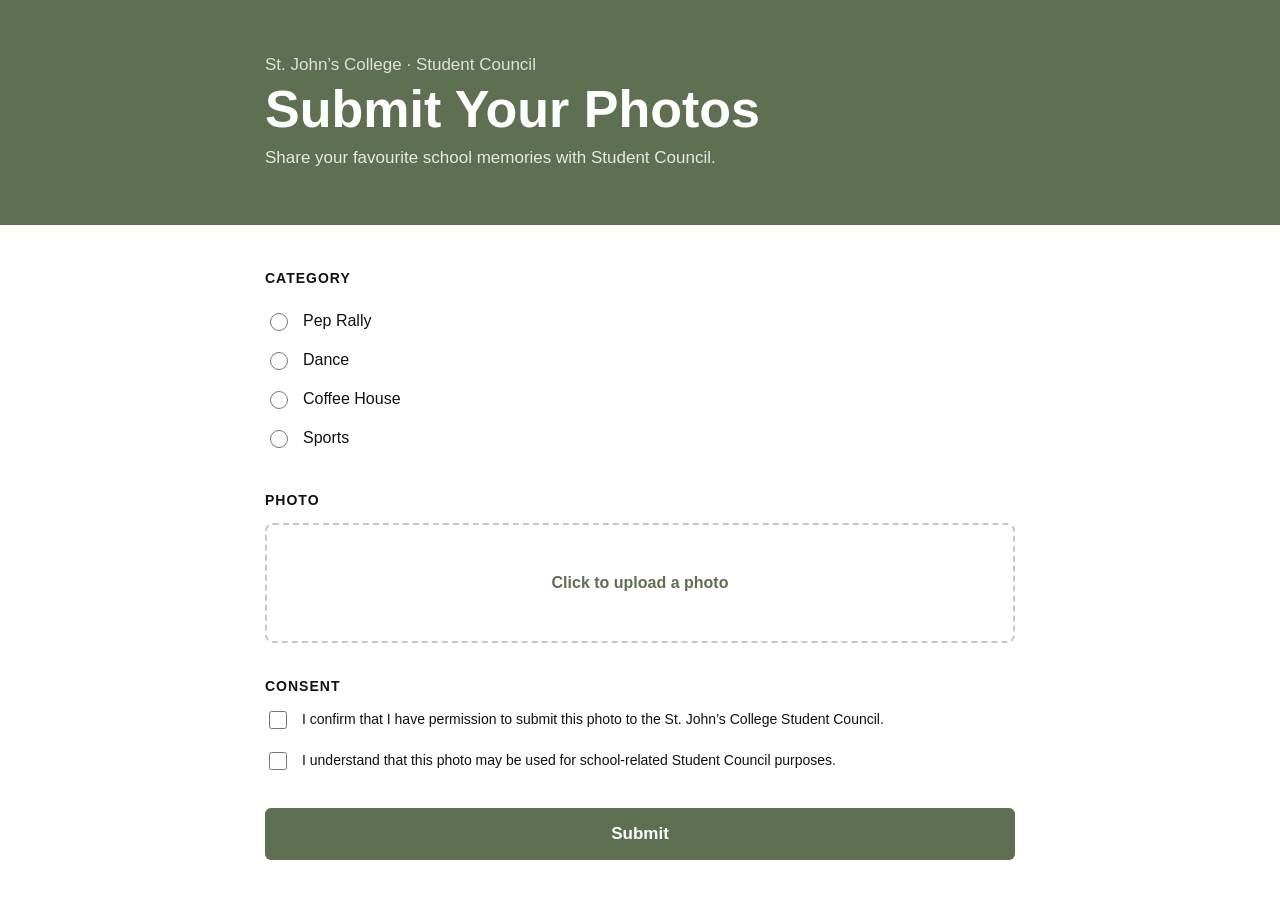
==== submit.html @ 18cf5a70 "Update submit.html" ====
<!DOCTYPE html>
<html lang="en">

<head>
    <meta charset="UTF-8">
    <meta name="viewport" content="width=device-width, initial-scale=1.0">

    <title>Submit a Photo</title>

    <link rel="stylesheet" href="style.css">
</head>

<body>

    <!-- =========================
         GREEN TOP SECTION
         ========================= -->

    <section class="hero">

        <div class="hero-content">

            <p class="school-name">
                St. John’s College · Student Council
            </p>

            <h1>
                Submit Your Photos
            </h1>

            <p class="subtitle">
                Share your favourite school memories with Student Council.
            </p>

        </div>

    </section>


    <!-- =========================
         WHITE CONTENT SECTION
         ========================= -->

    <main class="content">

        <div class="form-container">


            <!-- =========================
                 CATEGORY
                 ========================= -->

            <div class="field">

                <span class="field-title">
                    CATEGORY
                </span>


                <!-- Pep Rally -->

                <label class="option">

                    <input
                        type="radio"
                        name="category"
                        id="pepRally"
                        value="Pep Rally"
                    >

                    <span>
                        Pep Rally
                    </span>

                </label>


                <div
                    id="pepRallyDetails"
                    class="sub-field"
                >

                    <select id="pepRallyType">

                        <option value="">
                            Select which Pep Rally
                        </option>

                        <option value="Fall Pep Rally">
                            Fall Pep Rally
                        </option>

                        <option value="Winter Pep Rally">
                            Winter Pep Rally
                        </option>

                        <option value="Spring Pep Rally">
                            Spring Pep Rally
                        </option>

                        <option value="Other Pep Rally">
                            Other Pep Rally
                        </option>

                    </select>

                </div>


                <!-- Dance -->

                <label class="option">

                    <input
                        type="radio"
                        name="category"
                        id="dance"
                        value="Dance"
                    >

                    <span>
                        Dance
                    </span>

                </label>


                <div
                    id="danceDetails"
                    class="sub-field"
                >

                    <select id="danceType">

                        <option value="">
                            Select which Dance
                        </option>

                        <option value="Semi-Formal">
                            Semi-Formal
                        </option>

                        <option value="Prom">
                            Prom
                        </option>

                        <option value="Other Dance">
                            Other Dance
                        </option>

                    </select>

                </div>


                <!-- Coffee House -->

                <label class="option">

                    <input
                        type="radio"
                        name="category"
                        id="coffeeHouse"
                        value="Coffee House"
                    >

                    <span>
                        Coffee House
                    </span>

                </label>


                <div
                    id="coffeeHouseDetails"
                    class="sub-field"
                >

                    <select id="coffeeHouseType">

                        <option value="">
                            Select which Coffee House
                        </option>

                        <option value="Fall Coffee House">
                            Fall Coffee House
                        </option>

                        <option value="Winter Coffee House">
                            Winter Coffee House
                        </option>

                        <option value="Spring Coffee House">
                            Spring Coffee House
                        </option>

                        <option value="Other Coffee House">
                            Other Coffee House
                        </option>

                    </select>

                </div>


                <!-- Sports -->

                <label class="option">

                    <input
                        type="radio"
                        name="category"
                        id="sports"
                        value="Sports"
                    >

                    <span>
                        Sports
                    </span>

                </label>


                <div
                    id="sportsDetails"
                    class="sub-field"
                >

                    <span class="field-title">
                        SEASON
                    </span>


                    <!-- Fall -->

                    <label class="option">

                        <input
                            type="radio"
                            name="sportsSeason"
                            id="fallSports"
                            value="Fall"
                        >

                        <span>
                            Fall
                        </span>

                    </label>


                    <!-- Winter -->

                    <label class="option">

                        <input
                            type="radio"
                            name="sportsSeason"
                            id="winterSports"
                            value="Winter"
                        >

                        <span>
                            Winter
                        </span>

                    </label>


                    <!-- Spring -->

                    <label class="option">

                        <input
                            type="radio"
                            name="sportsSeason"
                            id="springSports"
                            value="Spring"
                        >

                        <span>
                            Spring
                        </span>

                    </label>


                    <!-- Sport Type -->

                    <div
                        id="sportTypeDetails"
                        class="sub-field"
                    >

                        <select id="sportType">

                            <option value="">
                                Select which sport
                            </option>

                            <option value="Basketball">
                                Basketball
                            </option>

                            <option value="Volleyball">
                                Volleyball
                            </option>

                            <option value="Soccer">
                                Soccer
                            </option>

                            <option value="Football">
                                Football
                            </option>

                            <option value="Track and Field">
                                Track and Field
                            </option>

                            <option value="Badminton">
                                Badminton
                            </option>

                            <option value="Cross Country">
                                Cross Country
                            </option>

                            <option value="Other">
                                Other
                            </option>

                        </select>

                    </div>

                </div>

            </div>


            <!-- =========================
                 PHOTO UPLOAD
                 ========================= -->

            <div class="field">

                <span class="field-title">
                    PHOTO
                </span>


                <label class="upload-box">

                    <span>
                        Click to upload a photo
                    </span>

                    <input
                        type="file"
                        id="photo"
                        accept="image/*"
                    >

                </label>

            </div>


            <!-- =========================
                 CONSENT
                 ========================= -->

            <div class="field">

                <span class="field-title">
                    CONSENT
                </span>


                <!-- Consent 1 -->

                <label class="consent">

                    <input
                        type="checkbox"
                        id="consent"
                    >

                    <span>
                        I confirm that I have permission to submit this photo to the St. John’s College Student Council.
                    </span>

                </label>


                <br>


                <!-- Consent 2 -->

                <label class="consent">

                    <input
                        type="checkbox"
                        id="schoolUse"
                    >

                    <span>
                        I understand that this photo may be used for school-related Student Council purposes.
                    </span>

                </label>

            </div>


            <!-- =========================
                 SUBMIT BUTTON
                 ========================= -->

            <button
                type="button"
                id="submitButton"
            >
                Submit
            </button>

            <div id="successMessage" class="success-message" style="display: none;">
    <h2>Thank You! 🎉</h2>
    <p>Your photo has been submitted successfully.</p>
</div>


        </div>

    </main>


    <!-- =========================
         JAVASCRIPT
         ========================= -->

    <script src="script.js"></script>

</body>

</html>
---- style.css ----
* {
    box-sizing: border-box;
}

body {
    margin: 0;
    font-family: Arial, sans-serif;
    background-color: white;
    color: #111;
}


/* =========================
   GREEN TOP SECTION
   ========================= */

.hero {
    background-color: #5F6F52;
    color: white;

    height: 25vh;
    min-height: 180px;

    display: flex;
    justify-content: center;
    align-items: center;

    padding: 30px 20px;
}

.hero-content {
    width: 100%;
    max-width: 750px;
    text-align: left;
}

.school-name {
    opacity: 0.8;
    margin: 0 0 6px;
    font-size: 17px;
    font-weight: 500;
}

h1 {
    margin: 0;
    font-size: 52px;
    font-weight: 700;
    line-height: 1.1;
}

.subtitle {
    opacity: 0.85;
    margin: 8px 0 0;
    max-width: 600px;
    font-size: 17px;
    line-height: 1.4;
}


/* =========================
   WHITE CONTENT SECTION
   ========================= */

.content {
    min-height: 75vh;
    background-color: white;

    padding: 45px 20px 60px;
}

.form-container {
    width: 100%;
    max-width: 750px;
    margin: 0 auto;
}


/* =========================
   FORM FIELD
   ========================= */

.field {
    margin-bottom: 35px;
}

.field-title {
    display: block;
    margin-bottom: 15px;

    font-size: 14px;
    font-weight: 700;
    letter-spacing: 1px;
}


/* =========================
   CATEGORY OPTIONS
   ========================= */

.option {
    display: flex;
    align-items: center;

    gap: 12px;
    padding: 9px 0;

    font-size: 16px;

    cursor: pointer;
}

.option input {
    width: 18px;
    height: 18px;

    accent-color: #5F6F52;
}


/* =========================
   UPLOAD BOX
   ========================= */

.upload-box {
    width: 100%;
    min-height: 120px;

    border: 2px dashed #C5C9C1;
    border-radius: 8px;

    display: flex;
    justify-content: center;
    align-items: center;

    color: #5F6F52;
    font-weight: 600;

    cursor: pointer;
}

.upload-box:hover {
    border-color: #5F6F52;
    background-color: #F8F9F6;
}

.upload-box input {
    display: none;
}


/* =========================
   CONSENT
   ========================= */

.consent {
    display: flex;
    align-items: flex-start;

    gap: 12px;

    font-size: 14px;
    line-height: 1.5;

    cursor: pointer;
}

.consent input {
    width: 18px;
    height: 18px;

    margin-top: 2px;

    accent-color: #5F6F52;
}


/* =========================
   SUBMIT BUTTON
   ========================= */

button {
    width: 100%;

    background-color: #5F6F52;
    color: white;

    border: none;
    border-radius: 6px;

    padding: 16px 32px;

    font-size: 17px;
    font-weight: 600;

    cursor: pointer;
}

button:hover {
    background-color: #4F5F44;
}


/* =========================
   MOBILE
   ========================= */

@media (max-width: 600px) {

    h1 {
        font-size: 36px;
    }

    .hero {
        min-height: 170px;
    }

    .content {
        padding: 35px 20px 50px;
    }
}

/* PEP RALLY DETAILS */

.sub-field {
    display: none;
    margin: 10px 0 25px 30px;
}

.sub-field select {
    width: 100%;
    padding: 13px;
    border: 1px solid #C5C9C1;
    border-radius: 6px;
    font-size: 15px;
    background-color: white;
}

.sub-field select:focus {
    outline: none;
    border-color: #5F6F52;
}

.success-message {
    display: none;
    margin-top: 25px;
    padding: 25px;
    text-align: center;
    border: 1px solid #C5C9C1;
    border-radius: 8px;
    background-color: #F8F9F6;
}

.success-message h2 {
    margin: 0 0 8px;
    color: #5F6F52;
}

.success-message p {
    margin: 0;
    color: #333;
}
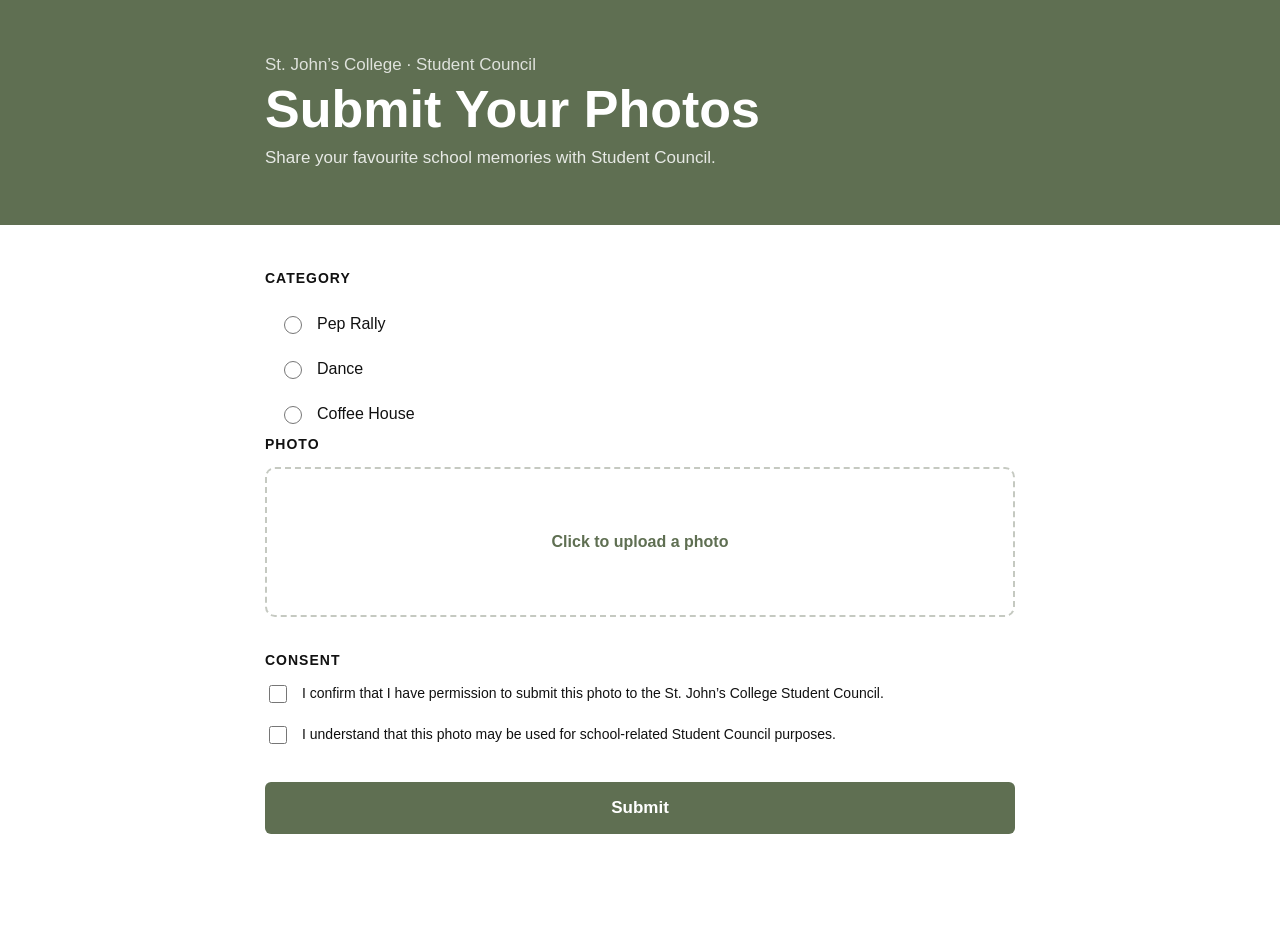
==== commit 4ce6b2ac: "Update submit.html" ====
--- a/submit.html
+++ b/submit.html
@@ -203,140 +203,106 @@
                 </div>
 
 
-                <!-- Sports -->
-
-                <label class="option">
-
-                    <input
-                        type="radio"
-                        name="category"
-                        id="sports"
-                        value="Sports"
-                    >
-
-                    <span>
-                        Sports
-                    </span>
-
-                </label>
-
-
                 <div
-                    id="sportsDetails"
-                    class="sub-field"
-                >
-
-                    <span class="field-title">
-                        SEASON
-                    </span>
-
-
-                    <!-- Fall -->
-
-                    <label class="option">
-
-                        <input
-                            type="radio"
-                            name="sportsSeason"
-                            id="fallSports"
-                            value="Fall"
-                        >
-
-                        <span>
-                            Fall
-                        </span>
-
-                    </label>
-
-
-                    <!-- Winter -->
-
-                    <label class="option">
-
-                        <input
-                            type="radio"
-                            name="sportsSeason"
-                            id="winterSports"
-                            value="Winter"
-                        >
-
-                        <span>
-                            Winter
-                        </span>
-
-                    </label>
-
-
-                    <!-- Spring -->
-
-                    <label class="option">
-
-                        <input
-                            type="radio"
-                            name="sportsSeason"
-                            id="springSports"
-                            value="Spring"
-                        >
-
-                        <span>
-                            Spring
-                        </span>
-
-                    </label>
-
-
-                    <!-- Sport Type -->
-
-                    <div
-                        id="sportTypeDetails"
-                        class="sub-field"
-                    >
-
-                        <select id="sportType">
-
-                            <option value="">
-                                Select which sport
-                            </option>
-
-                            <option value="Basketball">
-                                Basketball
-                            </option>
-
-                            <option value="Volleyball">
-                                Volleyball
-                            </option>
-
-                            <option value="Soccer">
-                                Soccer
-                            </option>
-
-                            <option value="Football">
-                                Football
-                            </option>
-
-                            <option value="Track and Field">
-                                Track and Field
-                            </option>
-
-                            <option value="Badminton">
-                                Badminton
-                            </option>
-
-                            <option value="Cross Country">
-                                Cross Country
-                            </option>
-
-                            <option value="Other">
-                                Other
-                            </option>
-
-                        </select>
-
-                    </div>
-
-                </div>
-
-            </div>
+    id="sportsDetails"
+    class="sub-field"
+>
+    <span class="field-title">
+        SEASON
+    </span>
+
+    <label class="option">
+        <input
+            type="radio"
+            name="sportsSeason"
+            id="fallSports"
+            value="Fall"
+        >
+        <span>
+            Fall
+        </span>
+    </label>
+
+    <label class="option">
+        <input
+            type="radio"
+            name="sportsSeason"
+            id="winterSports"
+            value="Winter"
+        >
+        <span>
+            Winter
+        </span>
+    </label>
+
+    <label class="option">
+        <input
+            type="radio"
+            name="sportsSeason"
+            id="springSports"
+            value="Spring"
+        >
+        <span>
+            Spring
+        </span>
+    </label>
+
+    <div
+        id="sportDivisionDetails"
+        class="sub-field"
+    >
+        <span class="field-title">
+            LEVEL
+        </span>
+
+        <label class="option">
+            <input
+                type="radio"
+                name="sportsDivision"
+                id="juniorSports"
+                value="Junior"
+            >
+            <span>
+                Junior
+            </span>
+        </label>
+
+        <label class="option">
+            <input
+                type="radio"
+                name="sportsDivision"
+                id="seniorSports"
+                value="Senior"
+            >
+            <span>
+                Senior
+            </span>
+        </label>
+
+        <label class="option">
+            <input
+                type="radio"
+                name="sportsDivision"
+                id="otherSports"
+                value="Other"
+            >
+            <span>
+                Other
+            </span>
+        </label>
+
+        <div
+            id="sportTypeDetails"
+            class="sub-field"
+        >
+            <select id="sportType">
+                <option value="">
+                    Select which sport
+                </option>
+            </select>
+        </div>
+    </div>
+</div>
 
 
             <!-- =========================
--- a/style.css
+++ b/style.css
@@ -102,13 +102,18 @@
     align-items: center;
 
     gap: 12px;
-    padding: 9px 0;
+    padding: 12px 14px;
 
     font-size: 16px;
 
     cursor: pointer;
-}
-
+
+    border-radius: 6px;
+}
+
+.option:hover {
+    background-color: #F8F9F6;
+}
 .option input {
     width: 18px;
     height: 18px;
@@ -123,10 +128,10 @@
 
 .upload-box {
     width: 100%;
-    min-height: 120px;
+    min-height: 150px;
 
     border: 2px dashed #C5C9C1;
-    border-radius: 8px;
+    border-radius: 10px;
 
     display: flex;
     justify-content: center;
@@ -136,12 +141,15 @@
     font-weight: 600;
 
     cursor: pointer;
+
+    transition: 0.2s;
 }
 
 .upload-box:hover {
     border-color: #5F6F52;
     background-color: #F8F9F6;
 }
+
 
 .upload-box input {
     display: none;
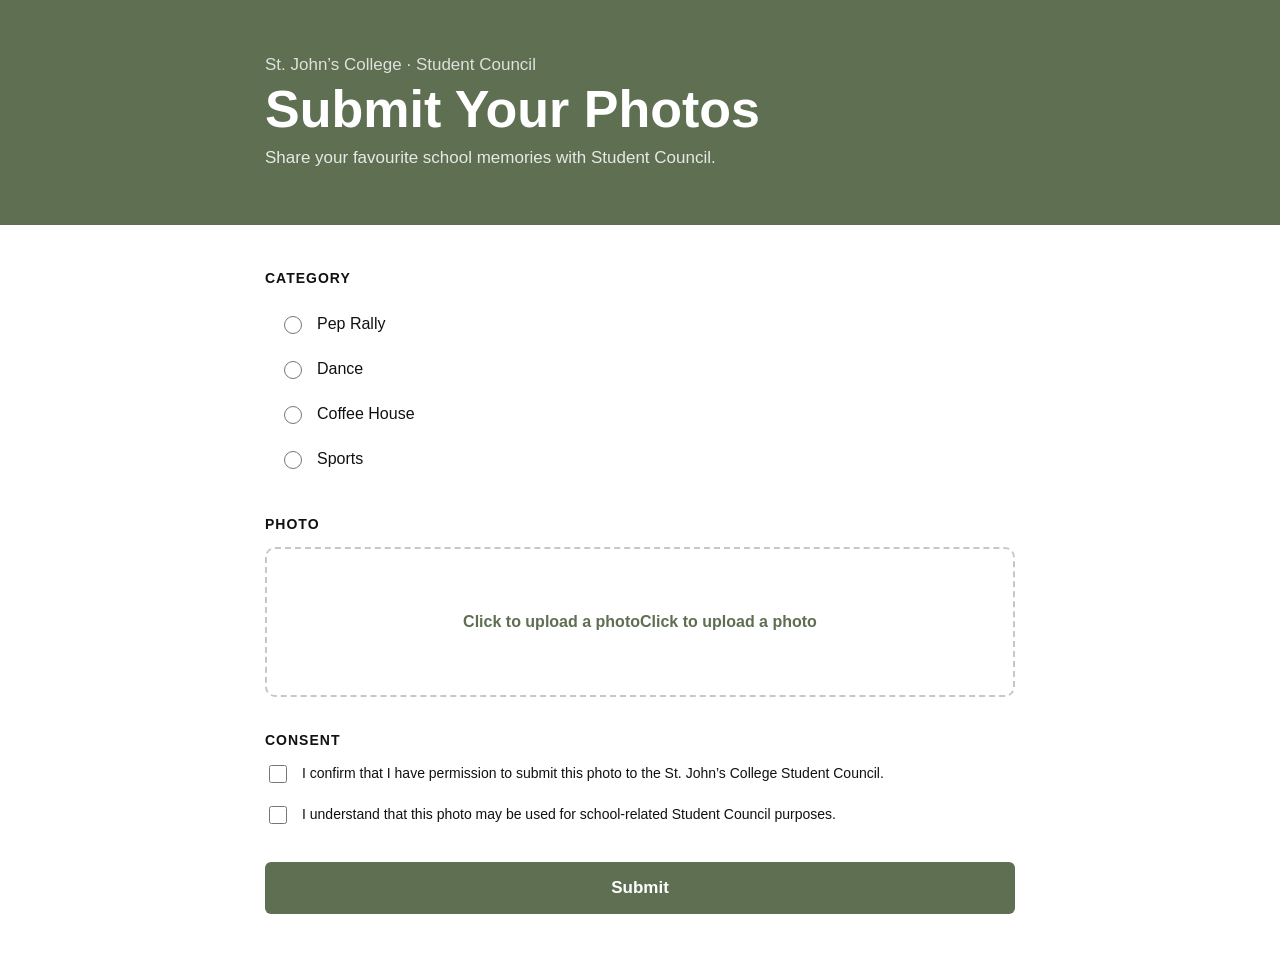
==== commit 5cc49115: "updated" ====
--- a/submit.html
+++ b/submit.html
@@ -12,9 +12,7 @@
 
 <body>
 
-    <!-- =========================
-         GREEN TOP SECTION
-         ========================= -->
+    <!-- GREEN TOP SECTION -->
 
     <section class="hero">
 
@@ -37,18 +35,14 @@
     </section>
 
 
-    <!-- =========================
-         WHITE CONTENT SECTION
-         ========================= -->
+    <!-- WHITE CONTENT SECTION -->
 
     <main class="content">
 
         <div class="form-container">
 
 
-            <!-- =========================
-                 CATEGORY
-                 ========================= -->
+            <!-- CATEGORY -->
 
             <div class="field">
 
@@ -98,10 +92,6 @@
                             Spring Pep Rally
                         </option>
 
-                        <option value="Other Pep Rally">
-                            Other Pep Rally
-                        </option>
-
                     </select>
 
                 </div>
@@ -109,48 +99,56 @@
 
                 <!-- Dance -->
 
-                <label class="option">
-
-                    <input
-                        type="radio"
-                        name="category"
-                        id="dance"
-                        value="Dance"
-                    >
-
-                    <span>
-                        Dance
-                    </span>
-
-                </label>
-
-
-                <div
-                    id="danceDetails"
-                    class="sub-field"
-                >
-
-                    <select id="danceType">
-
-                        <option value="">
-                            Select which Dance
-                        </option>
-
-                        <option value="Semi-Formal">
-                            Semi-Formal
-                        </option>
-
-                        <option value="Prom">
-                            Prom
-                        </option>
-
-                        <option value="Other Dance">
-                            Other Dance
-                        </option>
-
-                    </select>
-
-                </div>
+<label class="option">
+
+    <input
+        type="radio"
+        name="category"
+        id="dance"
+        value="Dance"
+    >
+
+    <span>
+        Dance
+    </span>
+
+</label>
+
+
+<div
+    id="danceDetails"
+    class="sub-field"
+>
+
+    <select id="danceType">
+
+        <option value="">
+            Select which Dance
+        </option>
+
+        <option value="Colour Night">
+            Colour Night
+        </option>
+
+        <option value="Fall Dance">
+            Fall Dance
+        </option>
+
+        <option value="Semi-Formal">
+            Semi-Formal
+        </option>
+
+        <option value="Spring Dance">
+            Spring Dance
+        </option>
+
+        <option value="Prom">
+            Prom
+        </option>
+
+    </select>
+
+</div>
 
 
                 <!-- Coffee House -->
@@ -182,132 +180,207 @@
                             Select which Coffee House
                         </option>
 
-                        <option value="Fall Coffee House">
-                            Fall Coffee House
-                        </option>
-
-                        <option value="Winter Coffee House">
-                            Winter Coffee House
+                        <option value="Christmas Coffee House">
+                            Christmas Coffee House
                         </option>
 
                         <option value="Spring Coffee House">
                             Spring Coffee House
                         </option>
 
-                        <option value="Other Coffee House">
-                            Other Coffee House
-                        </option>
-
                     </select>
 
                 </div>
 
 
+                <!-- Sports -->
+
+                <label class="option">
+
+                    <input
+                        type="radio"
+                        name="category"
+                        id="sports"
+                        value="Sports"
+                    >
+
+                    <span>
+                        Sports
+                    </span>
+
+                </label>
+
+
+                <!-- Sports Details -->
+
                 <div
-    id="sportsDetails"
-    class="sub-field"
->
-    <span class="field-title">
-        SEASON
+                    id="sportsDetails"
+                    class="sub-field"
+                >
+
+                    <span class="field-title">
+                        SEASON
+                    </span>
+
+
+                    <!-- Fall -->
+
+                    <label class="option">
+
+                        <input
+                            type="radio"
+                            name="sportsSeason"
+                            id="fallSports"
+                            value="Fall"
+                        >
+
+                        <span>
+                            Fall
+                        </span>
+
+                    </label>
+
+
+                    <!-- Winter -->
+
+                    <label class="option">
+
+                        <input
+                            type="radio"
+                            name="sportsSeason"
+                            id="winterSports"
+                            value="Winter"
+                        >
+
+                        <span>
+                            Winter
+                        </span>
+
+                    </label>
+
+
+                    <!-- Spring -->
+
+                    <label class="option">
+
+                        <input
+                            type="radio"
+                            name="sportsSeason"
+                            id="springSports"
+                            value="Spring"
+                        >
+
+                        <span>
+                            Spring
+                        </span>
+
+                    </label>
+<label class="option">
+
+    <input
+        type="radio"
+        name="sportsSeason"
+        id="otherSeasonSports"
+        value="Other"
+    >
+
+    <span>
+        Other
     </span>
 
-    <label class="option">
-        <input
-            type="radio"
-            name="sportsSeason"
-            id="fallSports"
-            value="Fall"
-        >
-        <span>
-            Fall
-        </span>
-    </label>
-
-    <label class="option">
-        <input
-            type="radio"
-            name="sportsSeason"
-            id="winterSports"
-            value="Winter"
-        >
-        <span>
-            Winter
-        </span>
-    </label>
-
-    <label class="option">
-        <input
-            type="radio"
-            name="sportsSeason"
-            id="springSports"
-            value="Spring"
-        >
-        <span>
-            Spring
-        </span>
-    </label>
-
-    <div
-        id="sportDivisionDetails"
-        class="sub-field"
-    >
-        <span class="field-title">
-            LEVEL
-        </span>
-
-        <label class="option">
-            <input
-                type="radio"
-                name="sportsDivision"
-                id="juniorSports"
-                value="Junior"
-            >
-            <span>
-                Junior
-            </span>
-        </label>
-
-        <label class="option">
-            <input
-                type="radio"
-                name="sportsDivision"
-                id="seniorSports"
-                value="Senior"
-            >
-            <span>
-                Senior
-            </span>
-        </label>
-
-        <label class="option">
-            <input
-                type="radio"
-                name="sportsDivision"
-                id="otherSports"
-                value="Other"
-            >
-            <span>
-                Other
-            </span>
-        </label>
-
-        <div
-            id="sportTypeDetails"
-            class="sub-field"
-        >
-            <select id="sportType">
-                <option value="">
-                    Select which sport
-                </option>
-            </select>
-        </div>
-    </div>
-</div>
-
-
-            <!-- =========================
-                 PHOTO UPLOAD
-                 ========================= -->
+</label>
+
+                    <!-- Level -->
+
+                    <div
+                        id="sportDivisionDetails"
+                        class="sub-field"
+                    >
+
+                        <span class="field-title">
+                            LEVEL
+                        </span>
+
+
+                        <!-- Junior -->
+
+                        <label class="option">
+
+                            <input
+                                type="radio"
+                                name="sportsDivision"
+                                id="juniorSports"
+                                value="Junior"
+                            >
+
+                            <span>
+                                Junior
+                            </span>
+
+                        </label>
+
+
+                        <!-- Senior -->
+
+                        <label class="option">
+
+                            <input
+                                type="radio"
+                                name="sportsDivision"
+                                id="seniorSports"
+                                value="Senior"
+                            >
+
+                            <span>
+                                Senior
+                            </span>
+
+                        </label>
+
+
+                        <!-- Other -->
+
+                        <label class="option">
+
+                            <input
+                                type="radio"
+                                name="sportsDivision"
+                                id="otherSports"
+                                value="Other"
+                            >
+
+                            <span>
+                                Other
+                            </span>
+
+                        </label>
+
+
+                        <!-- Sport -->
+
+                        <div
+                            id="sportTypeDetails"
+                            class="sub-field"
+                        >
+
+                            <select id="sportType">
+
+                                <option value="">
+                                    Select which sport
+                                </option>
+
+                            </select>
+
+                        </div>
+
+                    </div>
+
+                </div>
+
+            </div>
+
+
+            <!-- PHOTO UPLOAD -->
 
             <div class="field">
 
@@ -320,7 +393,9 @@
 
                     <span>
                         Click to upload a photo
-                    </span>
+                    </span><span id="photoLabel">
+    Click to upload a photo
+</span>
 
                     <input
                         type="file"
@@ -333,9 +408,7 @@
             </div>
 
 
-            <!-- =========================
-                 CONSENT
-                 ========================= -->
+            <!-- CONSENT -->
 
             <div class="field">
 
@@ -381,9 +454,7 @@
             </div>
 
 
-            <!-- =========================
-                 SUBMIT BUTTON
-                 ========================= -->
+            <!-- SUBMIT BUTTON -->
 
             <button
                 type="button"
@@ -392,10 +463,24 @@
                 Submit
             </button>
 
-            <div id="successMessage" class="success-message" style="display: none;">
-    <h2>Thank You! 🎉</h2>
-    <p>Your photo has been submitted successfully.</p>
-</div>
+
+            <!-- SUCCESS MESSAGE -->
+
+            <div
+                id="successMessage"
+                class="success-message"
+                style="display: none;"
+            >
+
+                <h2>
+                    Thank You! 🎉
+                </h2>
+
+                <p>
+                    Your photo has been submitted successfully.
+                </p>
+
+            </div>
 
 
         </div>
@@ -403,9 +488,7 @@
     </main>
 
 
-    <!-- =========================
-         JAVASCRIPT
-         ========================= -->
+    <!-- JAVASCRIPT -->
 
     <script src="script.js"></script>
 
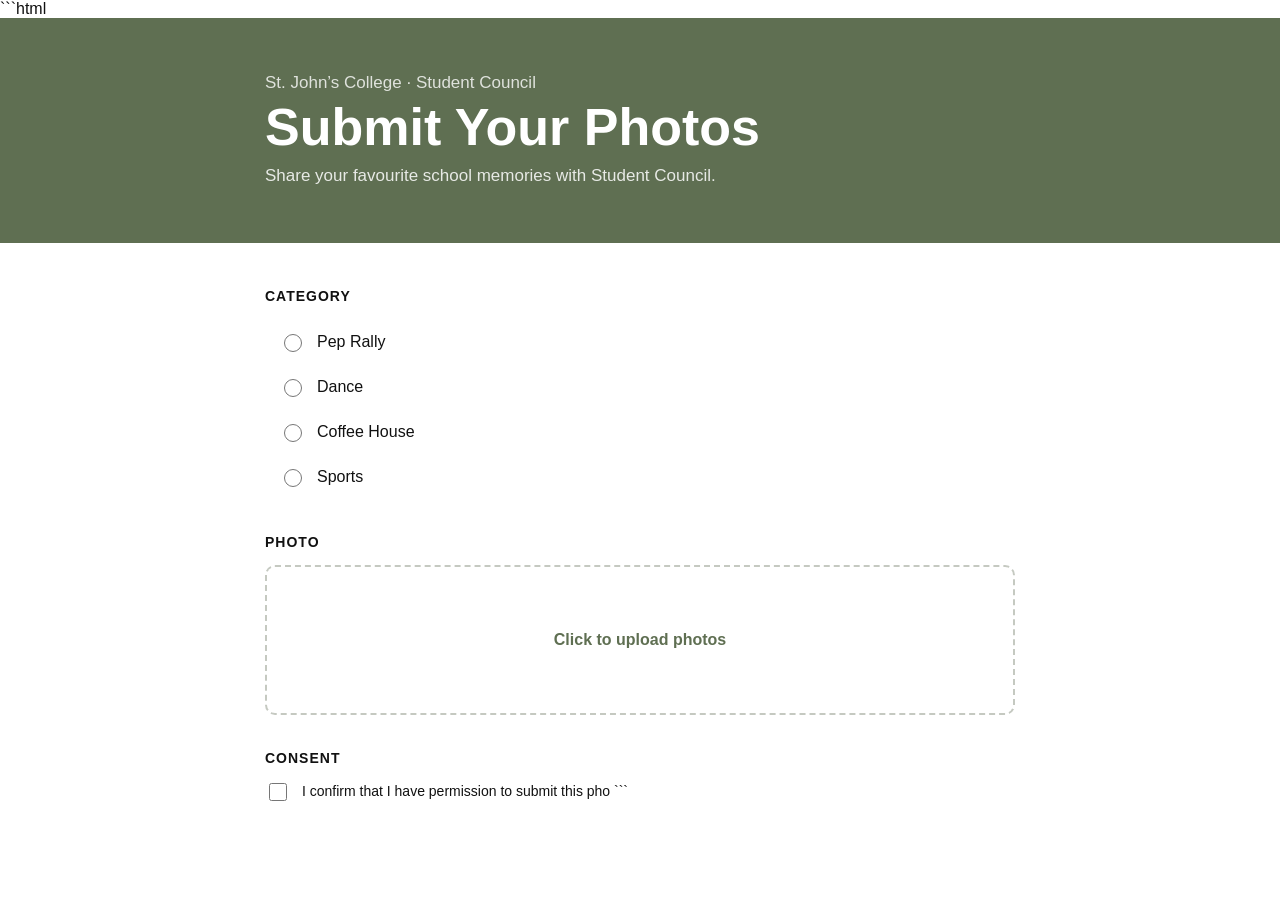
==== commit 881eba2c: "photo to mulirigul" ====
--- a/submit.html
+++ b/submit.html
@@ -1,3 +1,4 @@
+```html
 <!DOCTYPE html>
 <html lang="en">
 
@@ -74,7 +75,7 @@
                     class="sub-field"
                 >
 
-                    <select id="pepRallyType">
+                    <select id="pepRally">
 
                         <option value="">
                             Select which Pep Rally
@@ -99,56 +100,56 @@
 
                 <!-- Dance -->
 
-<label class="option">
-
-    <input
-        type="radio"
-        name="category"
-        id="dance"
-        value="Dance"
-    >
-
-    <span>
-        Dance
-    </span>
-
-</label>
-
-
-<div
-    id="danceDetails"
-    class="sub-field"
->
-
-    <select id="danceType">
-
-        <option value="">
-            Select which Dance
-        </option>
-
-        <option value="Colour Night">
-            Colour Night
-        </option>
-
-        <option value="Fall Dance">
-            Fall Dance
-        </option>
-
-        <option value="Semi-Formal">
-            Semi-Formal
-        </option>
-
-        <option value="Spring Dance">
-            Spring Dance
-        </option>
-
-        <option value="Prom">
-            Prom
-        </option>
-
-    </select>
-
-</div>
+                <label class="option">
+
+                    <input
+                        type="radio"
+                        name="category"
+                        id="dance"
+                        value="Dance"
+                    >
+
+                    <span>
+                        Dance
+                    </span>
+
+                </label>
+
+
+                <div
+                    id="danceDetails"
+                    class="sub-field"
+                >
+
+                    <select id="dance">
+
+                        <option value="">
+                            Select which Dance
+                        </option>
+
+                        <option value="Colour Night">
+                            Colour Night
+                        </option>
+
+                        <option value="Fall Dance">
+                            Fall Dance
+                        </option>
+
+                        <option value="Semi-Formal">
+                            Semi-Formal
+                        </option>
+
+                        <option value="Spring Dance">
+                            Spring Dance
+                        </option>
+
+                        <option value="Prom">
+                            Prom
+                        </option>
+
+                    </select>
+
+                </div>
 
 
                 <!-- Coffee House -->
@@ -174,7 +175,7 @@
                     class="sub-field"
                 >
 
-                    <select id="coffeeHouseType">
+                    <select id="coffeeHouse">
 
                         <option value="">
                             Select which Coffee House
@@ -211,7 +212,7 @@
                 </label>
 
 
-                <!-- Sports Details -->
+                <!-- SPORTS DETAILS -->
 
                 <div
                     id="sportsDetails"
@@ -275,22 +276,27 @@
                         </span>
 
                     </label>
-<label class="option">
-
-    <input
-        type="radio"
-        name="sportsSeason"
-        id="otherSeasonSports"
-        value="Other"
-    >
-
-    <span>
-        Other
-    </span>
-
-</label>
-
-                    <!-- Level -->
+
+
+                    <!-- Other -->
+
+                    <label class="option">
+
+                        <input
+                            type="radio"
+                            name="sportsSeason"
+                            id="otherSeasonSports"
+                            value="Other"
+                        >
+
+                        <span>
+                            Other
+                        </span>
+
+                    </label>
+
+
+                    <!-- LEVEL -->
 
                     <div
                         id="sportDivisionDetails"
@@ -308,7 +314,7 @@
 
                             <input
                                 type="radio"
-                                name="sportsDivision"
+                                name="sportDivision"
                                 id="juniorSports"
                                 value="Junior"
                             >
@@ -326,7 +332,7 @@
 
                             <input
                                 type="radio"
-                                name="sportsDivision"
+                                name="sportDivision"
                                 id="seniorSports"
                                 value="Senior"
                             >
@@ -344,7 +350,7 @@
 
                             <input
                                 type="radio"
-                                name="sportsDivision"
+                                name="sportDivision"
                                 id="otherSports"
                                 value="Other"
                             >
@@ -356,7 +362,7 @@
                         </label>
 
 
-                        <!-- Sport -->
+                        <!-- SPORT -->
 
                         <div
                             id="sportTypeDetails"
@@ -391,16 +397,15 @@
 
                 <label class="upload-box">
 
-                    <span>
-                        Click to upload a photo
-                    </span><span id="photoLabel">
-    Click to upload a photo
-</span>
+                    <span id="photoLabel">
+                        Click to upload photos
+                    </span>
 
                     <input
                         type="file"
                         id="photo"
                         accept="image/*"
+                        multiple
                     >
 
                 </label>
@@ -427,71 +432,5 @@
                     >
 
                     <span>
-                        I confirm that I have permission to submit this photo to the St. John’s College Student Council.
-                    </span>
-
-                </label>
-
-
-                <br>
-
-
-                <!-- Consent 2 -->
-
-                <label class="consent">
-
-                    <input
-                        type="checkbox"
-                        id="schoolUse"
-                    >
-
-                    <span>
-                        I understand that this photo may be used for school-related Student Council purposes.
-                    </span>
-
-                </label>
-
-            </div>
-
-
-            <!-- SUBMIT BUTTON -->
-
-            <button
-                type="button"
-                id="submitButton"
-            >
-                Submit
-            </button>
-
-
-            <!-- SUCCESS MESSAGE -->
-
-            <div
-                id="successMessage"
-                class="success-message"
-                style="display: none;"
-            >
-
-                <h2>
-                    Thank You! 🎉
-                </h2>
-
-                <p>
-                    Your photo has been submitted successfully.
-                </p>
-
-            </div>
-
-
-        </div>
-
-    </main>
-
-
-    <!-- JAVASCRIPT -->
-
-    <script src="script.js"></script>
-
-</body>
-
-</html>+                        I confirm that I have permission to submit this pho
+```
--- a/style.css
+++ b/style.css
@@ -266,4 +266,11 @@
 .success-message p {
     margin: 0;
     color: #333;
-}+}
+
+.upload-box {
+    white-space: normal;
+    text-align: center;
+    line-height: 1.6;
+}
+
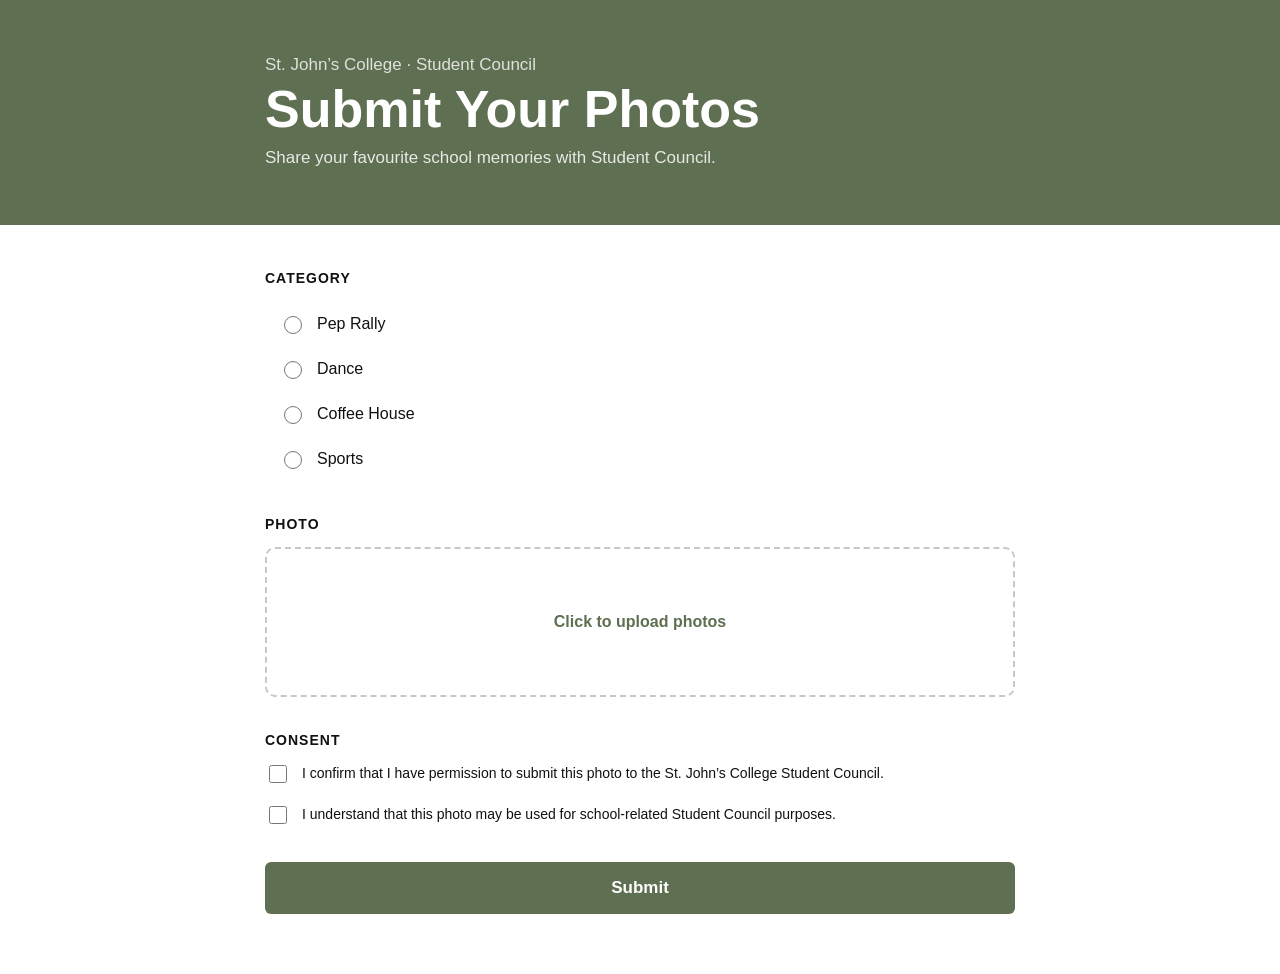
==== commit 2df4c158: "Update submit.html" ====
--- a/submit.html
+++ b/submit.html
@@ -1,4 +1,3 @@
-```html
 <!DOCTYPE html>
 <html lang="en">
 
@@ -75,7 +74,7 @@
                     class="sub-field"
                 >
 
-                    <select id="pepRally">
+                    <select id="pepRallyType">
 
                         <option value="">
                             Select which Pep Rally
@@ -121,7 +120,7 @@
                     class="sub-field"
                 >
 
-                    <select id="dance">
+                    <select id="danceType">
 
                         <option value="">
                             Select which Dance
@@ -175,7 +174,7 @@
                     class="sub-field"
                 >
 
-                    <select id="coffeeHouse">
+                    <select id="coffeeHouseType">
 
                         <option value="">
                             Select which Coffee House
@@ -314,7 +313,7 @@
 
                             <input
                                 type="radio"
-                                name="sportDivision"
+                                name="sportsDivision"
                                 id="juniorSports"
                                 value="Junior"
                             >
@@ -332,7 +331,7 @@
 
                             <input
                                 type="radio"
-                                name="sportDivision"
+                                name="sportsDivision"
                                 id="seniorSports"
                                 value="Senior"
                             >
@@ -350,7 +349,7 @@
 
                             <input
                                 type="radio"
-                                name="sportDivision"
+                                name="sportsDivision"
                                 id="otherSports"
                                 value="Other"
                             >
@@ -386,32 +385,28 @@
             </div>
 
 
-            <!-- PHOTO UPLOAD -->
-
             <div class="field">
 
-                <span class="field-title">
-                    PHOTO
-                </span>
-
-
-                <label class="upload-box">
-
-                    <span id="photoLabel">
-                        Click to upload photos
-                    </span>
-
-                    <input
-                        type="file"
-                        id="photo"
-                        accept="image/*"
-                        multiple
-                    >
-
-                </label>
-
-            </div>
-
+    <span class="field-title">
+        PHOTO
+    </span>
+
+    <label class="upload-box">
+        <span>
+            Click to upload photos
+        </span>
+
+        <input
+            type="file"
+            id="photo"
+            accept="image/*"
+            multiple
+        >
+    </label>
+
+    <div id="fileList" class="file-list"></div>
+
+</div>
 
             <!-- CONSENT -->
 
@@ -422,8 +417,6 @@
                 </span>
 
 
-                <!-- Consent 1 -->
-
                 <label class="consent">
 
                     <input
@@ -432,5 +425,67 @@
                     >
 
                     <span>
-                        I confirm that I have permission to submit this pho
-```
+                        I confirm that I have permission to submit this photo to the St. John’s College Student Council.
+                    </span>
+
+                </label>
+
+
+                <br>
+
+
+                <label class="consent">
+
+                    <input
+                        type="checkbox"
+                        id="schoolUse"
+                    >
+
+                    <span>
+                        I understand that this photo may be used for school-related Student Council purposes.
+                    </span>
+
+                </label>
+
+            </div>
+
+
+            <!-- SUBMIT BUTTON -->
+
+            <button
+                type="button"
+                id="submitButton"
+            >
+                Submit
+            </button>
+
+
+            <!-- SUCCESS MESSAGE -->
+
+            <div
+                id="successMessage"
+                class="success-message"
+                style="display: none;"
+            >
+
+                <h2>
+                    Thank You! 🎉
+                </h2>
+
+                <p>
+                    Your photo has been submitted successfully.
+                </p>
+
+            </div>
+
+
+        </div>
+
+    </main>
+
+
+    <script src="script.js"></script>
+
+</body>
+
+</html>
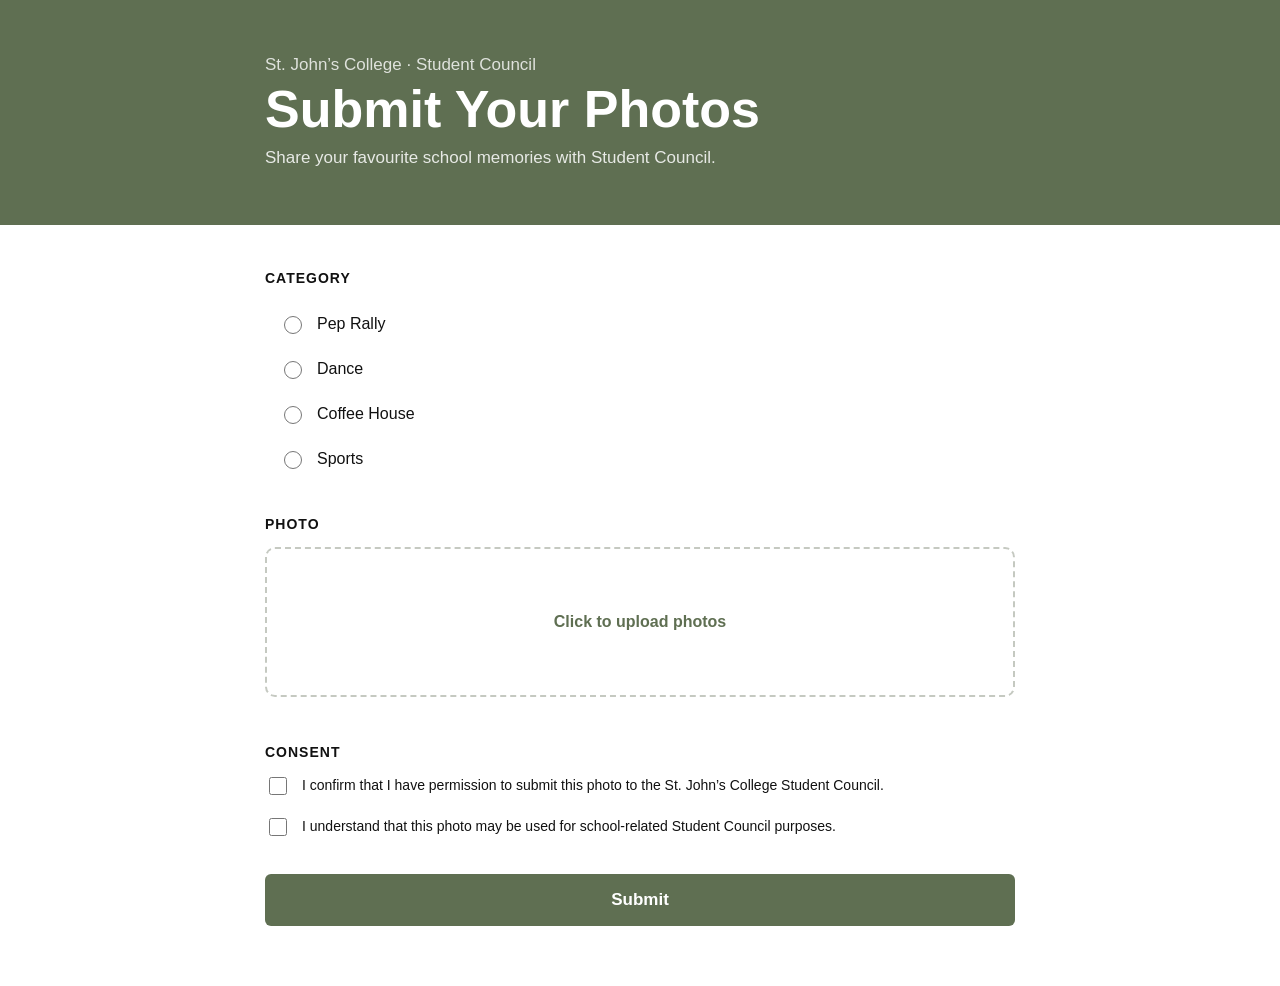
==== commit ee0cb500: "Update submit.html" ====
--- a/submit.html
+++ b/submit.html
@@ -145,6 +145,10 @@
                         <option value="Prom">
                             Prom
                         </option>
+
+                        <option value="Other">
+    Other
+</option>
 
                     </select>
 
--- a/style.css
+++ b/style.css
@@ -274,3 +274,19 @@
     line-height: 1.6;
 }
 
+.file-list {
+    margin-top: 12px;
+    display: flex;
+    flex-direction: column;
+    gap: 8px;
+}
+
+.file-item {
+    padding: 10px 14px;
+    background-color: #F8F9F6;
+    border: 1px solid #E0E3DC;
+    border-radius: 6px;
+    font-size: 14px;
+    color: #333;
+    word-break: break-all;
+}
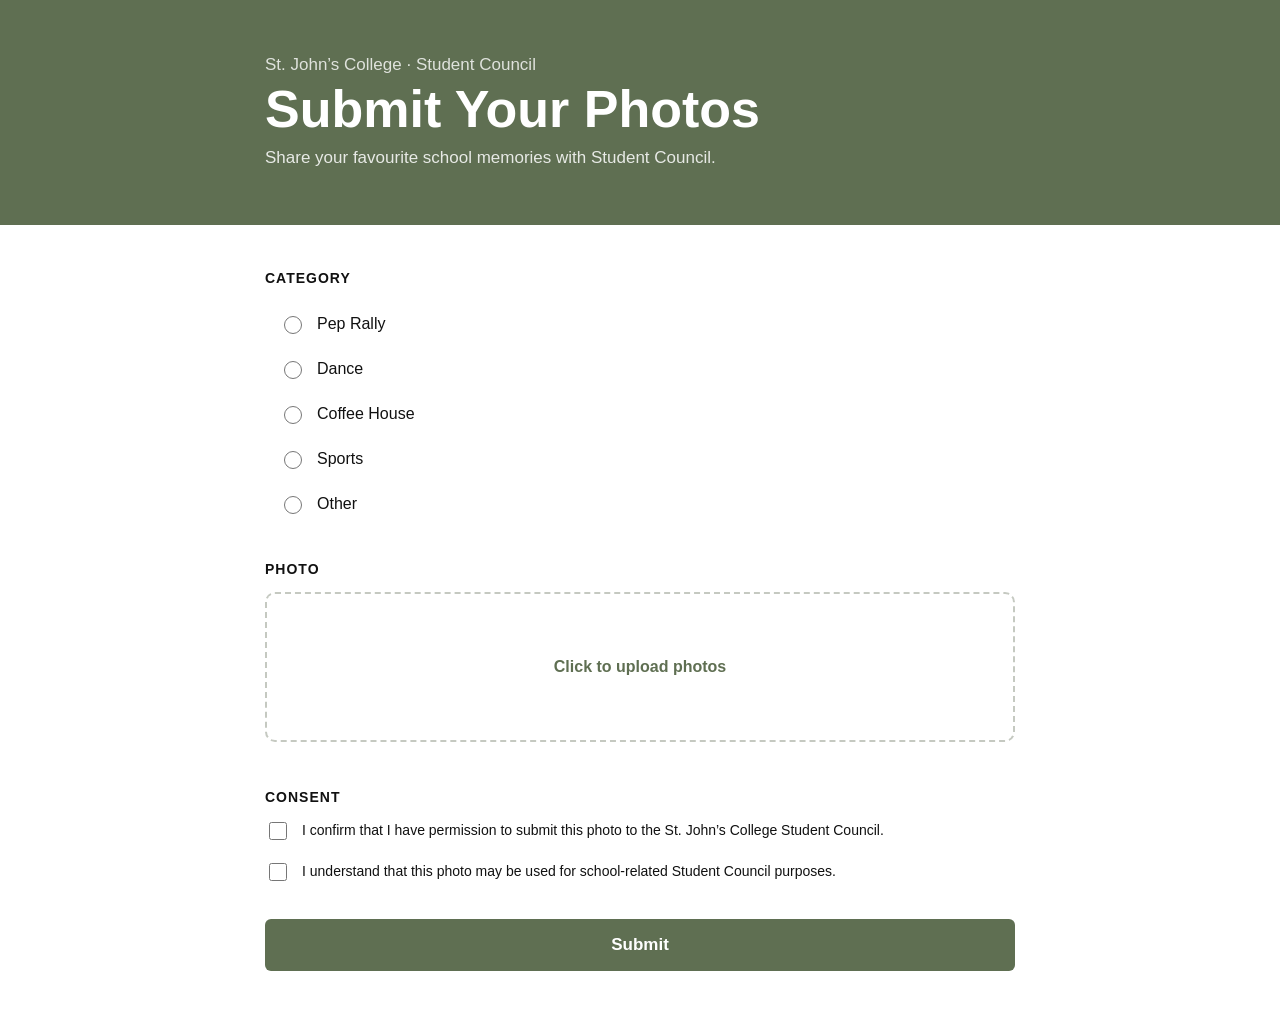
==== commit e64833a3: "Update submit.html" ====
--- a/submit.html
+++ b/submit.html
@@ -2,15 +2,26 @@
 <html lang="en">
 
 <head>
+
     <meta charset="UTF-8">
-    <meta name="viewport" content="width=device-width, initial-scale=1.0">
+
+    <meta
+        name="viewport"
+        content="width=device-width, initial-scale=1.0"
+    >
 
     <title>Submit a Photo</title>
 
-    <link rel="stylesheet" href="style.css">
+    <link
+        rel="stylesheet"
+        href="style.css"
+    >
+
 </head>
 
+
 <body>
+
 
     <!-- GREEN TOP SECTION -->
 
@@ -147,8 +158,8 @@
                         </option>
 
                         <option value="Other">
-    Other
-</option>
+                            Other
+                        </option>
 
                     </select>
 
@@ -281,7 +292,7 @@
                     </label>
 
 
-                    <!-- Other -->
+                    <!-- Other Season -->
 
                     <label class="option">
 
@@ -347,7 +358,7 @@
                         </label>
 
 
-                        <!-- Other -->
+                        <!-- Other Level -->
 
                         <label class="option">
 
@@ -386,31 +397,61 @@
 
                 </div>
 
+
+                <!-- CATEGORY OTHER -->
+
+                <label class="option">
+
+                    <input
+                        type="radio"
+                        name="category"
+                        id="otherCategory"
+                        value="Other"
+                    >
+
+                    <span>
+                        Other
+                    </span>
+
+                </label>
+
+
             </div>
 
 
+            <!-- PHOTO -->
+
             <div class="field">
 
-    <span class="field-title">
-        PHOTO
-    </span>
-
-    <label class="upload-box">
-        <span>
-            Click to upload photos
-        </span>
-
-        <input
-            type="file"
-            id="photo"
-            accept="image/*"
-            multiple
-        >
-    </label>
-
-    <div id="fileList" class="file-list"></div>
-
-</div>
+                <span class="field-title">
+                    PHOTO
+                </span>
+
+
+                <label class="upload-box">
+
+                    <span>
+                        Click to upload photos
+                    </span>
+
+
+                    <input
+                        type="file"
+                        id="photo"
+                        accept="image/*"
+                        multiple
+                    >
+
+                </label>
+
+
+                <div
+                    id="fileList"
+                    class="file-list"
+                ></div>
+
+            </div>
+
 
             <!-- CONSENT -->
 
